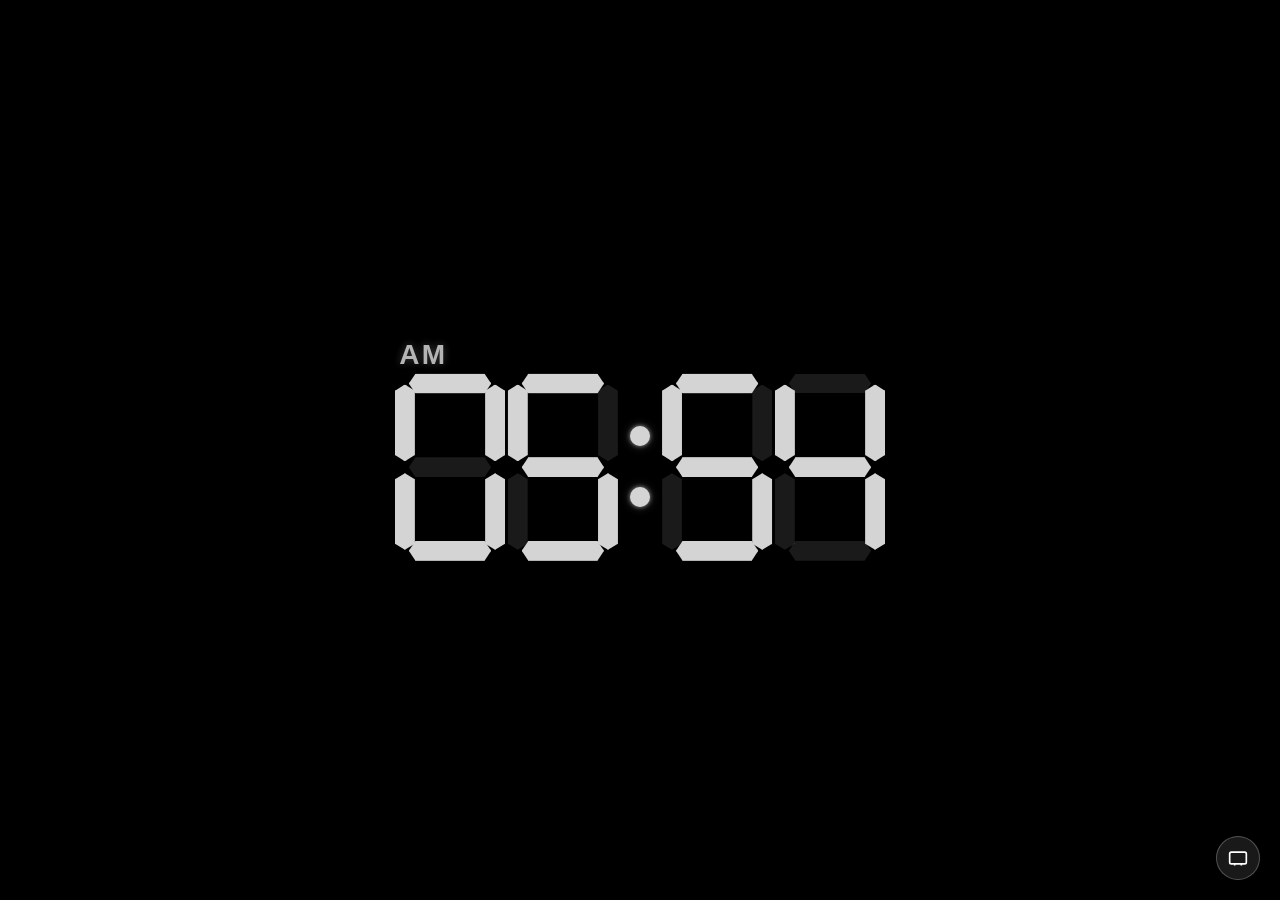
==== docs/index.html @ 9712a1ba "Add docs source files for GitHub Pages build Co-authored-by: omalmaleesha <169890976+omalmaleesha@us" ====
<!DOCTYPE html>
<html lang="en">
<head>
  <meta charset="UTF-8">
  <meta name="viewport" content="width=device-width, initial-scale=1.0, maximum-scale=1.0, user-scalable=no">
  <title>Digital Clock</title>
  <link rel="stylesheet" href="style.css">
</head>
<body>
  <canvas id="trailCanvas"></canvas>

  <div class="clock-wrapper">
    <div class="am-pm" id="ampm">AM</div>
    <div class="clock">
      <div class="digit" id="h1"></div>
      <div class="digit" id="h2"></div>
      <div class="colon">
        <div class="dot"></div>
        <div class="dot"></div>
      </div>
      <div class="digit" id="m1"></div>
      <div class="digit" id="m2"></div>
    </div>
  </div>

  <button id="landscapeBtn" class="landscape-btn" title="Toggle landscape mode">
    <svg width="20" height="20" viewBox="0 0 24 24" fill="none" stroke="currentColor" stroke-width="2">
      <rect x="2" y="5" width="20" height="14" rx="2"/>
      <path d="M8 19v2M16 19v2"/>
    </svg>
  </button>

  <script src="script.js"></script>
</body>
</html>
---- docs/style.css ----
* {
  margin: 0;
  padding: 0;
  box-sizing: border-box;
}

html, body {
  height: 100%;
  width: 100%;
  overflow: hidden;
  background: #000;
  font-family: Arial, Helvetica, sans-serif;
}

body {
  display: flex;
  align-items: center;
  justify-content: center;
  position: relative;
  touch-action: none;
}

#trailCanvas {
  position: fixed;
  top: 0;
  left: 0;
  width: 100%;
  height: 100%;
  z-index: 50;
  pointer-events: none;
}

.clock-wrapper {
  position: relative;
  z-index: 10;
  display: flex;
  flex-direction: column;
  align-items: flex-start;
  gap: 0.15em;
}

.am-pm {
  color: #c8c8c8;
  font-size: clamp(14px, 3.5vw, 28px);
  font-weight: 600;
  letter-spacing: 0.08em;
  margin-left: 0.15em;
  opacity: 0.9;
  text-shadow: 0 0 8px rgba(200, 200, 200, 0.35);
}

.clock {
  display: flex;
  align-items: center;
  gap: 0.18em;
  --digit-w: clamp(42px, 14vw, 110px);
  --digit-h: calc(var(--digit-w) * 1.7);
  --seg: calc(var(--digit-w) * 0.18);
  --gap: calc(var(--digit-w) * 0.06);
}

/* ========== 7-SEGMENT DIGIT ========== */
.digit {
  position: relative;
  width: var(--digit-w);
  height: var(--digit-h);
}

.digit .seg {
  position: absolute;
  background: #d4d4d4;
  border-radius: 2px;
  opacity: 0.12;
  transition: opacity 0.15s;
  box-shadow: 0 0 6px rgba(200, 200, 200, 0.15);
}

.digit .seg.on {
  opacity: 1;
  box-shadow:
    0 0 4px rgba(255, 255, 255, 0.5),
    0 0 12px rgba(220, 220, 220, 0.35);
}

/* Horizontal segments (a, g, d) */
.seg.a, .seg.g, .seg.d {
  height: var(--seg);
  width: calc(100% - var(--seg) * 1.4);
  left: calc(var(--seg) * 0.7);
}

.seg.a { top: 0; }
.seg.g { top: 50%; transform: translateY(-50%); }
.seg.d { bottom: 0; }

/* Vertical segments */
.seg.b, .seg.c, .seg.e, .seg.f {
  width: var(--seg);
  height: calc(50% - var(--seg) * 0.85);
}

.seg.b {
  top: calc(var(--seg) * 0.55);
  right: 0;
}

.seg.c {
  bottom: calc(var(--seg) * 0.55);
  right: 0;
}

.seg.e {
  bottom: calc(var(--seg) * 0.55);
  left: 0;
}

.seg.f {
  top: calc(var(--seg) * 0.55);
  left: 0;
}

/* Slight bevel for realistic 7-segment look */
.seg.a, .seg.g, .seg.d {
  clip-path: polygon(8% 0%, 92% 0%, 100% 50%, 92% 100%, 8% 100%, 0% 50%);
}

.seg.b, .seg.c, .seg.e, .seg.f {
  clip-path: polygon(50% 0%, 100% 8%, 100% 92%, 50% 100%, 0% 92%, 0% 8%);
}

/* ========== COLON ========== */
.colon {
  display: flex;
  flex-direction: column;
  justify-content: center;
  align-items: center;
  gap: calc(var(--digit-h) * 0.22);
  width: calc(var(--digit-w) * 0.35);
  height: var(--digit-h);
  padding-bottom: 2px;
}

.colon .dot {
  width: calc(var(--digit-w) * 0.18);
  height: calc(var(--digit-w) * 0.18);
  background: #d4d4d4;
  border-radius: 50%;
  box-shadow:
    0 0 4px rgba(255, 255, 255, 0.5),
    0 0 10px rgba(220, 220, 220, 0.3);
}

/* ========== Landscape button ========== */
.landscape-btn {
  position: fixed;
  bottom: 20px;
  right: 20px;
  width: 44px;
  height: 44px;
  border-radius: 50%;
  border: 1px solid rgba(255, 255, 255, 0.25);
  background: rgba(30, 30, 30, 0.85);
  color: #fff;
  display: flex;
  align-items: center;
  justify-content: center;
  cursor: pointer;
  z-index: 200;
  transition: background 0.2s, transform 0.15s;
  backdrop-filter: blur(6px);
  -webkit-tap-highlight-color: transparent;
}

.landscape-btn:hover,
.landscape-btn:active {
  background: rgba(60, 60, 60, 0.95);
  transform: scale(1.05);
}

.landscape-btn svg {
  pointer-events: none;
}

body.landscape-mode .landscape-btn {
  opacity: 0.6;
}

/* Mobile landscape sizing */
@media (orientation: landscape) and (max-height: 500px) {
  .clock {
    --digit-w: clamp(50px, 16vh, 100px);
  }
  .am-pm {
    font-size: clamp(12px, 4vh, 22px);
  }
}
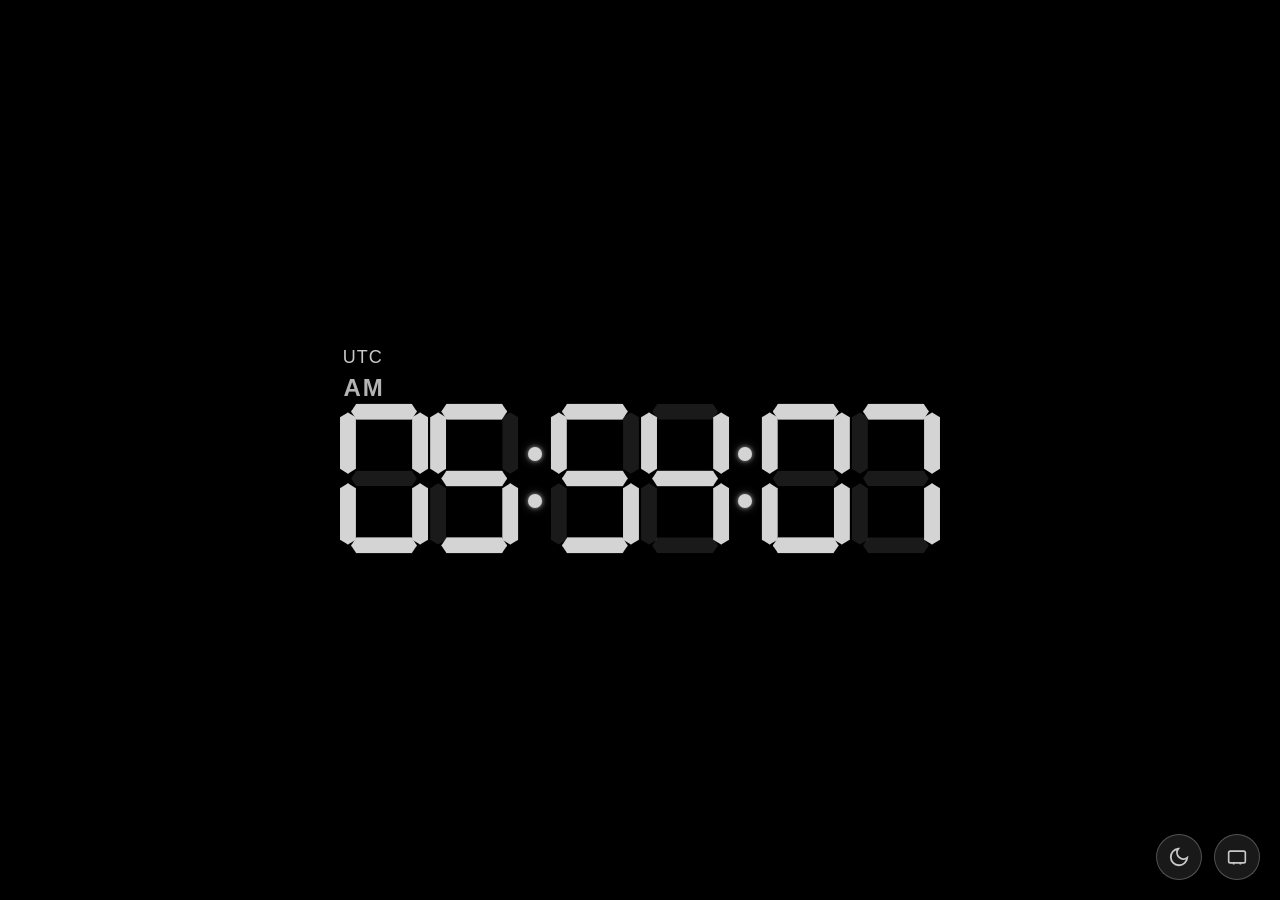
==== commit c42218a4: "Implement theme system and enhance UI for digital clock - Added CSS variables for dark, light, and n" ====
--- a/docs/index.html
+++ b/docs/index.html
@@ -6,10 +6,11 @@
   <title>Digital Clock</title>
   <link rel="stylesheet" href="style.css">
 </head>
-<body>
+<body class="theme-dark">
   <canvas id="trailCanvas"></canvas>
 
   <div class="clock-wrapper">
+    <div class="location" id="location">Detecting location...</div>
     <div class="am-pm" id="ampm">AM</div>
     <div class="clock">
       <div class="digit" id="h1"></div>
@@ -20,15 +21,29 @@
       </div>
       <div class="digit" id="m1"></div>
       <div class="digit" id="m2"></div>
+      <div class="colon">
+        <div class="dot"></div>
+        <div class="dot"></div>
+      </div>
+      <div class="digit" id="s1"></div>
+      <div class="digit" id="s2"></div>
     </div>
   </div>
 
-  <button id="landscapeBtn" class="landscape-btn" title="Toggle landscape mode">
-    <svg width="20" height="20" viewBox="0 0 24 24" fill="none" stroke="currentColor" stroke-width="2">
-      <rect x="2" y="5" width="20" height="14" rx="2"/>
-      <path d="M8 19v2M16 19v2"/>
-    </svg>
-  </button>
+  <div class="controls">
+    <button id="themeBtn" class="control-btn" title="Change theme">
+      <svg id="themeIcon" width="22" height="22" viewBox="0 0 24 24" fill="none" stroke="currentColor" stroke-width="2">
+        <path d="M21 12.79A9 9 0 1 1 11.21 3 7 7 0 0 0 21 12.79z"/>
+      </svg>
+    </button>
+
+    <button id="landscapeBtn" class="control-btn" title="Toggle landscape mode">
+      <svg width="20" height="20" viewBox="0 0 24 24" fill="none" stroke="currentColor" stroke-width="2">
+        <rect x="2" y="5" width="20" height="14" rx="2"/>
+        <path d="M8 19v2M16 19v2"/>
+      </svg>
+    </button>
+  </div>
 
   <script src="script.js"></script>
 </body>
--- a/docs/style.css
+++ b/docs/style.css
@@ -8,8 +8,8 @@
   height: 100%;
   width: 100%;
   overflow: hidden;
-  background: #000;
   font-family: Arial, Helvetica, sans-serif;
+  transition: background 0.5s ease, color 0.4s ease;
 }
 
 body {
@@ -18,6 +18,61 @@
   justify-content: center;
   position: relative;
   touch-action: none;
+}
+
+/* ========== THEMES ========== */
+body.theme-dark {
+  --bg: #000000;
+  --bg-gradient: none;
+  --seg-on: #d4d4d4;
+  --seg-off: rgba(212, 212, 212, 0.12);
+  --seg-glow: rgba(255, 255, 255, 0.5);
+  --seg-glow-soft: rgba(220, 220, 220, 0.35);
+  --text: #c8c8c8;
+  --text-soft: #a0a0a0;
+  --btn-bg: rgba(30, 30, 30, 0.85);
+  --btn-border: rgba(255, 255, 255, 0.25);
+  --btn-hover: rgba(60, 60, 60, 0.95);
+  --particle: 220, 230, 255;
+  --particle-glow: 180, 200, 255;
+  background: var(--bg);
+  color: var(--text);
+}
+
+body.theme-light {
+  --bg: #f0f2f5;
+  --bg-gradient: none;
+  --seg-on: #222222;
+  --seg-off: rgba(34, 34, 34, 0.12);
+  --seg-glow: rgba(0, 0, 0, 0.25);
+  --seg-glow-soft: rgba(0, 0, 0, 0.12);
+  --text: #333333;
+  --text-soft: #666666;
+  --btn-bg: rgba(255, 255, 255, 0.9);
+  --btn-border: rgba(0, 0, 0, 0.15);
+  --btn-hover: rgba(240, 240, 240, 0.98);
+  --particle: 40, 60, 120;
+  --particle-glow: 60, 90, 180;
+  background: var(--bg);
+  color: var(--text);
+}
+
+body.theme-night {
+  --bg: #020b1a;
+  --bg-gradient: radial-gradient(ellipse at 50% 0%, #0a1f3d 0%, #020b1a 55%, #00050f 100%);
+  --seg-on: #7ec8ff;
+  --seg-off: rgba(126, 200, 255, 0.1);
+  --seg-glow: rgba(126, 200, 255, 0.7);
+  --seg-glow-soft: rgba(80, 160, 255, 0.4);
+  --text: #a8d4ff;
+  --text-soft: #6a9cc8;
+  --btn-bg: rgba(10, 25, 50, 0.85);
+  --btn-border: rgba(126, 200, 255, 0.3);
+  --btn-hover: rgba(20, 45, 80, 0.95);
+  --particle: 140, 200, 255;
+  --particle-glow: 100, 170, 255;
+  background: var(--bg-gradient);
+  color: var(--text);
 }
 
 #trailCanvas {
@@ -36,27 +91,45 @@
   display: flex;
   flex-direction: column;
   align-items: flex-start;
-  gap: 0.15em;
+  gap: 0.12em;
+}
+
+.location {
+  color: var(--text-soft);
+  font-size: clamp(11px, 2.6vw, 18px);
+  font-weight: 500;
+  letter-spacing: 0.06em;
+  margin-left: 0.15em;
+  margin-bottom: 0.2em;
+  opacity: 0.85;
+  text-shadow: 0 0 6px rgba(0, 0, 0, 0.2);
+  min-height: 1.2em;
+  transition: color 0.4s ease, opacity 0.3s ease;
+}
+
+.location.loaded {
+  opacity: 1;
+  color: var(--text);
 }
 
 .am-pm {
-  color: #c8c8c8;
-  font-size: clamp(14px, 3.5vw, 28px);
+  color: var(--text);
+  font-size: clamp(13px, 3.2vw, 24px);
   font-weight: 600;
   letter-spacing: 0.08em;
   margin-left: 0.15em;
   opacity: 0.9;
-  text-shadow: 0 0 8px rgba(200, 200, 200, 0.35);
+  text-shadow: 0 0 8px rgba(0, 0, 0, 0.15);
+  transition: color 0.4s ease;
 }
 
 .clock {
   display: flex;
   align-items: center;
-  gap: 0.18em;
-  --digit-w: clamp(42px, 14vw, 110px);
+  gap: 0.14em;
+  --digit-w: clamp(32px, 10.5vw, 88px);
   --digit-h: calc(var(--digit-w) * 1.7);
   --seg: calc(var(--digit-w) * 0.18);
-  --gap: calc(var(--digit-w) * 0.06);
 }
 
 /* ========== 7-SEGMENT DIGIT ========== */
@@ -68,18 +141,18 @@
 
 .digit .seg {
   position: absolute;
-  background: #d4d4d4;
+  background: var(--seg-on);
   border-radius: 2px;
   opacity: 0.12;
-  transition: opacity 0.15s;
-  box-shadow: 0 0 6px rgba(200, 200, 200, 0.15);
+  transition: opacity 0.15s, background 0.4s ease, box-shadow 0.4s ease;
+  box-shadow: 0 0 6px var(--seg-glow-soft);
 }
 
 .digit .seg.on {
   opacity: 1;
   box-shadow:
-    0 0 4px rgba(255, 255, 255, 0.5),
-    0 0 12px rgba(220, 220, 220, 0.35);
+    0 0 4px var(--seg-glow),
+    0 0 12px var(--seg-glow-soft);
 }
 
 /* Horizontal segments (a, g, d) */
@@ -119,7 +192,7 @@
   left: 0;
 }
 
-/* Slight bevel for realistic 7-segment look */
+/* Bevel for realistic 7-segment look */
 .seg.a, .seg.g, .seg.d {
   clip-path: polygon(8% 0%, 92% 0%, 100% 50%, 92% 100%, 8% 100%, 0% 50%);
 }
@@ -135,62 +208,93 @@
   justify-content: center;
   align-items: center;
   gap: calc(var(--digit-h) * 0.22);
-  width: calc(var(--digit-w) * 0.35);
+  width: calc(var(--digit-w) * 0.32);
   height: var(--digit-h);
   padding-bottom: 2px;
 }
 
 .colon .dot {
-  width: calc(var(--digit-w) * 0.18);
-  height: calc(var(--digit-w) * 0.18);
-  background: #d4d4d4;
+  width: calc(var(--digit-w) * 0.16);
+  height: calc(var(--digit-w) * 0.16);
+  background: var(--seg-on);
   border-radius: 50%;
   box-shadow:
-    0 0 4px rgba(255, 255, 255, 0.5),
-    0 0 10px rgba(220, 220, 220, 0.3);
-}
-
-/* ========== Landscape button ========== */
-.landscape-btn {
+    0 0 4px var(--seg-glow),
+    0 0 10px var(--seg-glow-soft);
+  transition: background 0.4s ease, box-shadow 0.4s ease;
+  animation: colonBlink 1s steps(1) infinite;
+}
+
+@keyframes colonBlink {
+  0%, 100% { opacity: 1; }
+  50% { opacity: 0.25; }
+}
+
+/* ========== Control buttons ========== */
+.controls {
   position: fixed;
   bottom: 20px;
   right: 20px;
-  width: 44px;
-  height: 44px;
+  display: flex;
+  gap: 12px;
+  z-index: 200;
+}
+
+.control-btn {
+  width: 46px;
+  height: 46px;
   border-radius: 50%;
-  border: 1px solid rgba(255, 255, 255, 0.25);
-  background: rgba(30, 30, 30, 0.85);
-  color: #fff;
+  border: 1px solid var(--btn-border);
+  background: var(--btn-bg);
+  color: var(--text);
   display: flex;
   align-items: center;
   justify-content: center;
   cursor: pointer;
-  z-index: 200;
-  transition: background 0.2s, transform 0.15s;
-  backdrop-filter: blur(6px);
+  transition: background 0.25s, transform 0.15s, border-color 0.4s, color 0.4s;
+  backdrop-filter: blur(8px);
   -webkit-tap-highlight-color: transparent;
 }
 
-.landscape-btn:hover,
-.landscape-btn:active {
-  background: rgba(60, 60, 60, 0.95);
-  transform: scale(1.05);
-}
-
-.landscape-btn svg {
+.control-btn:hover,
+.control-btn:active {
+  background: var(--btn-hover);
+  transform: scale(1.07);
+}
+
+.control-btn svg {
   pointer-events: none;
 }
 
-body.landscape-mode .landscape-btn {
-  opacity: 0.6;
+body.landscape-mode .control-btn {
+  opacity: 0.65;
 }
 
 /* Mobile landscape sizing */
 @media (orientation: landscape) and (max-height: 500px) {
   .clock {
-    --digit-w: clamp(50px, 16vh, 100px);
+    --digit-w: clamp(36px, 12vh, 78px);
   }
   .am-pm {
-    font-size: clamp(12px, 4vh, 22px);
+    font-size: clamp(11px, 3.5vh, 20px);
+  }
+  .location {
+    font-size: clamp(10px, 2.8vh, 16px);
+  }
+  .controls {
+    bottom: 12px;
+    right: 12px;
+    gap: 10px;
+  }
+  .control-btn {
+    width: 40px;
+    height: 40px;
+  }
+}
+
+/* Very small screens */
+@media (max-width: 380px) {
+  .clock {
+    --digit-w: clamp(28px, 11vw, 48px);
   }
 }
